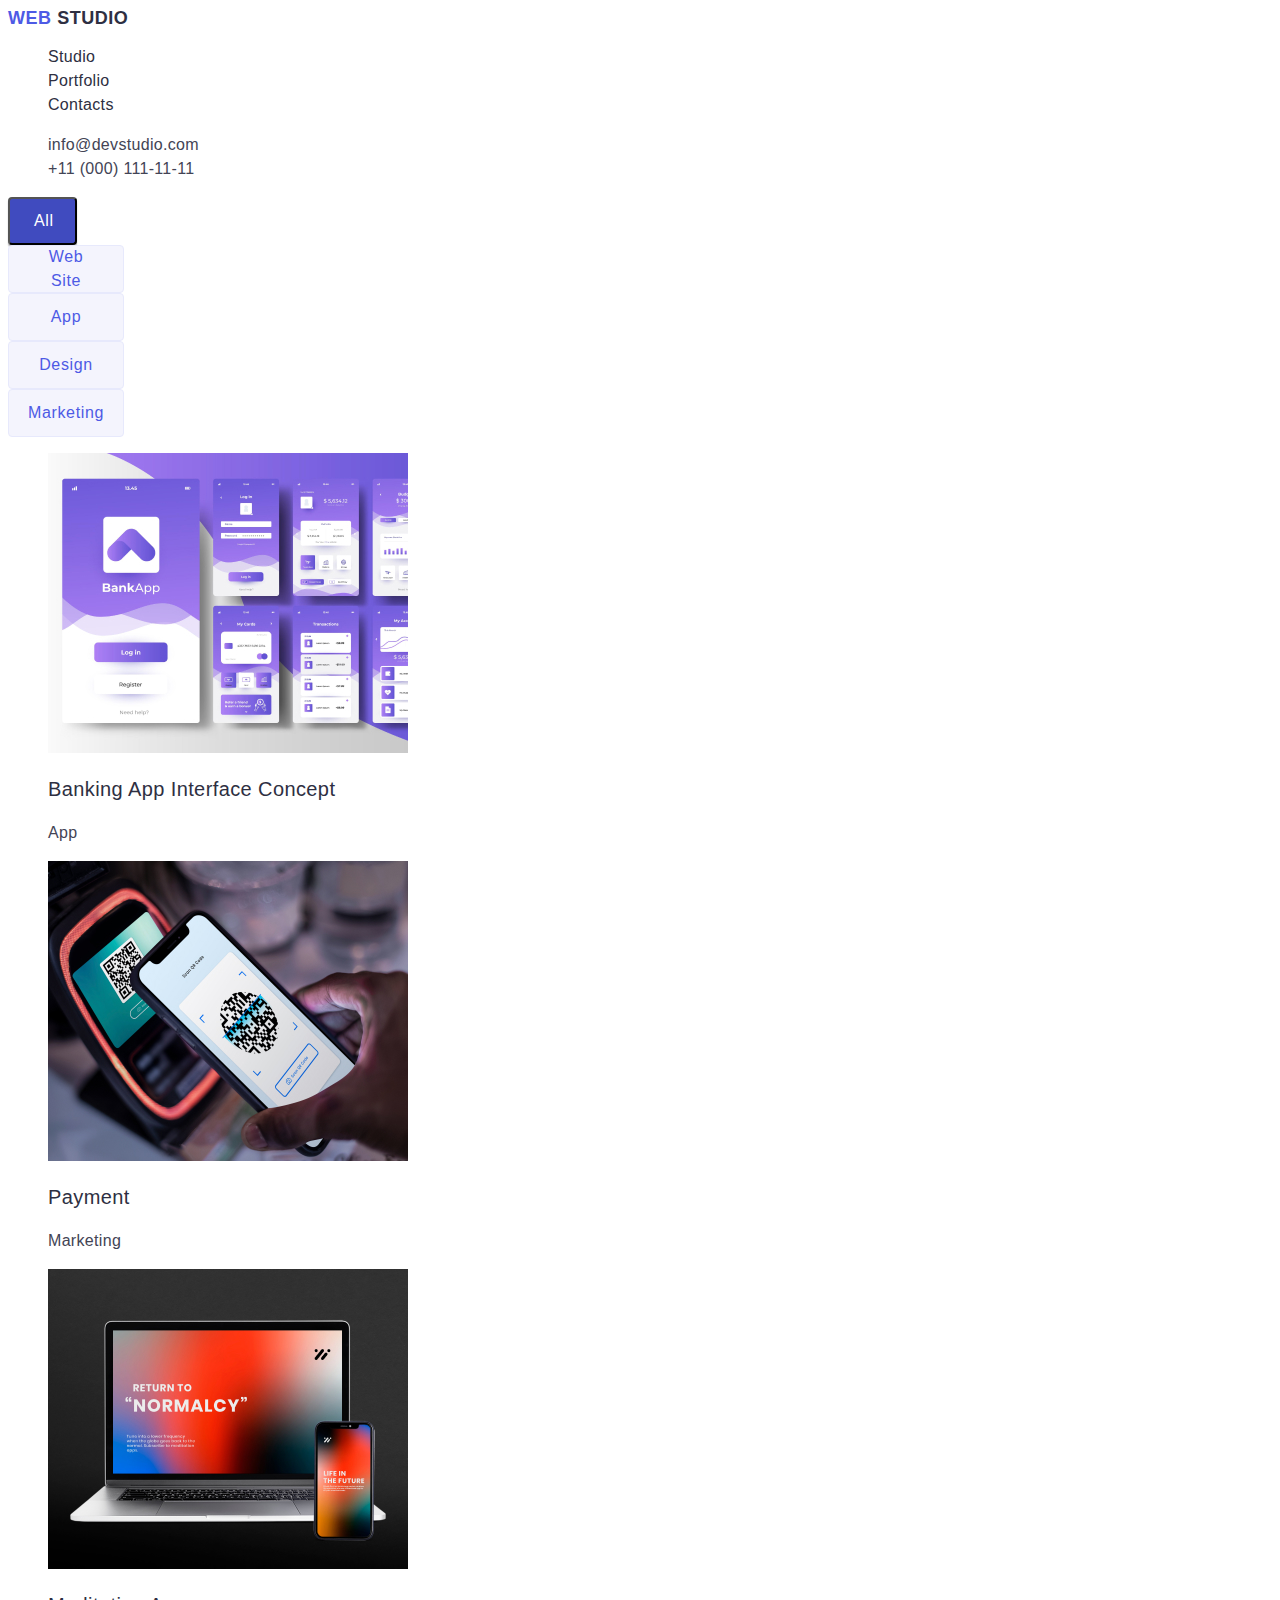
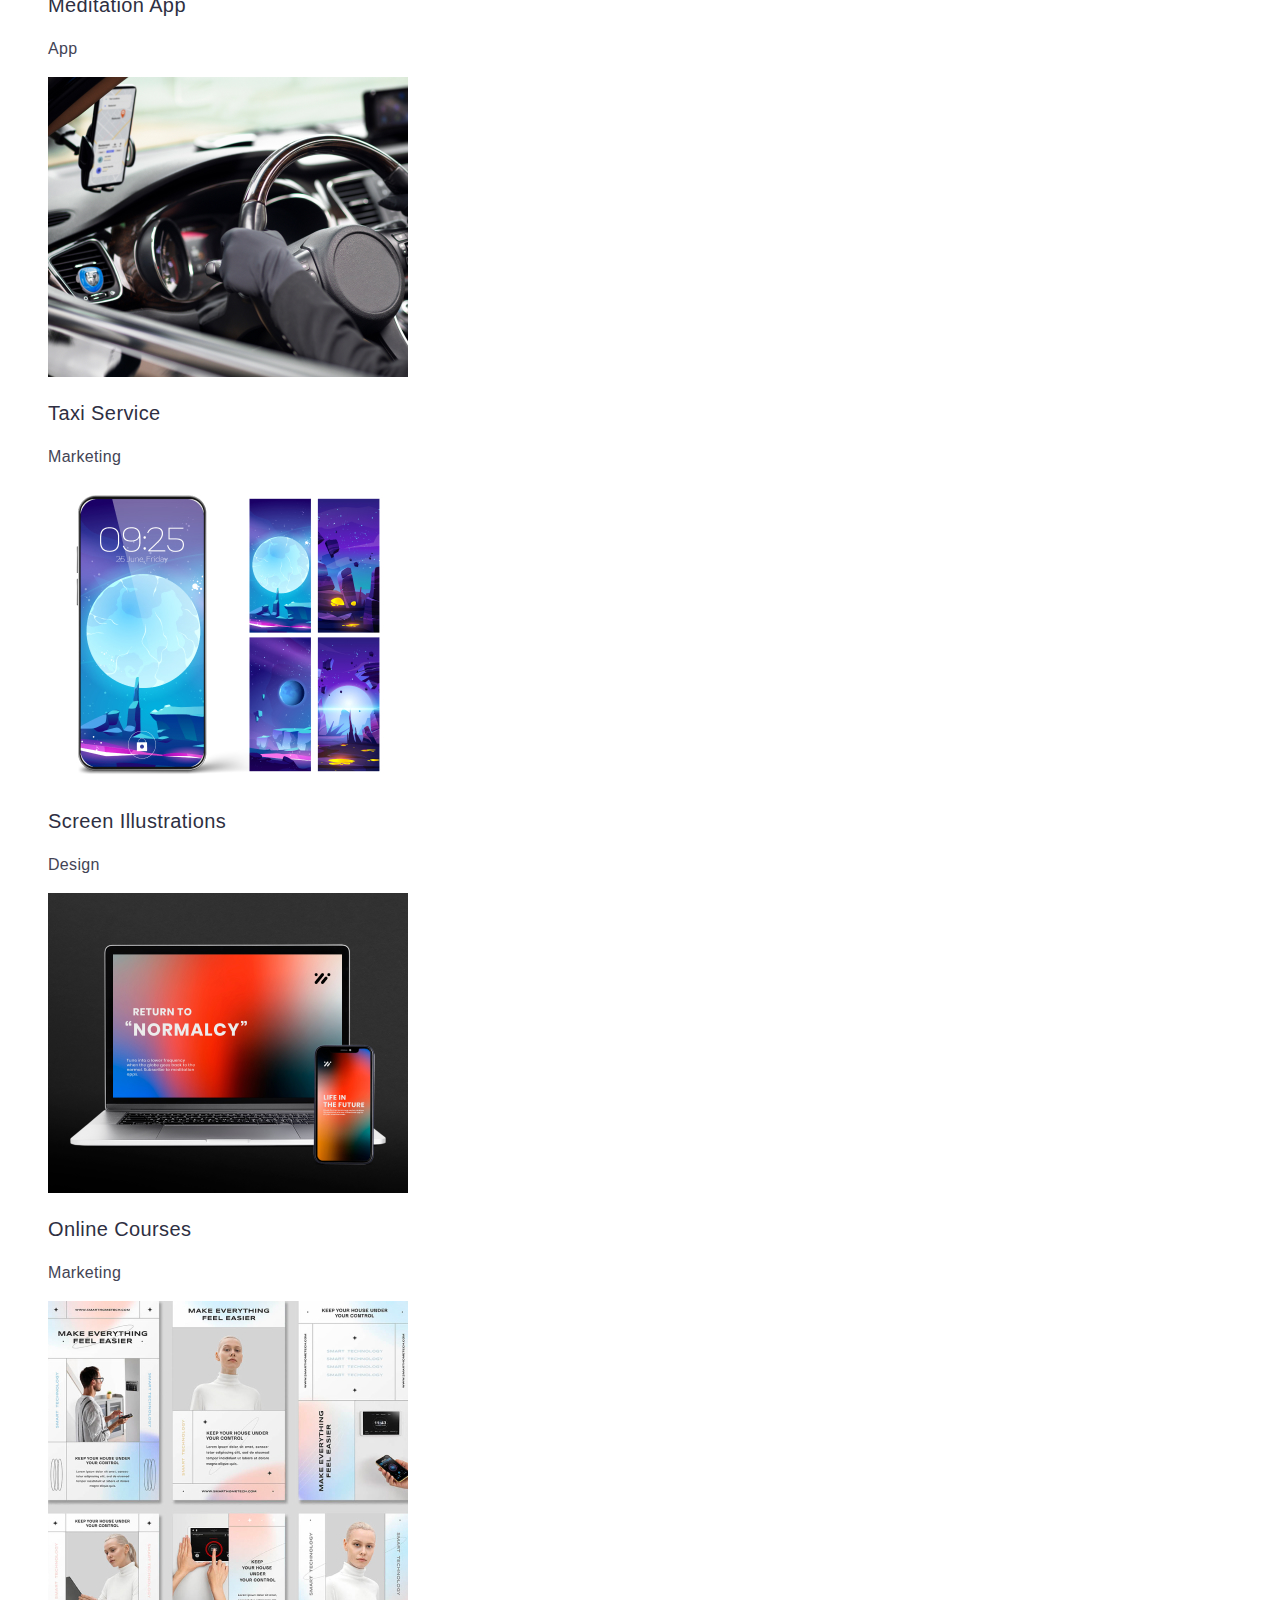
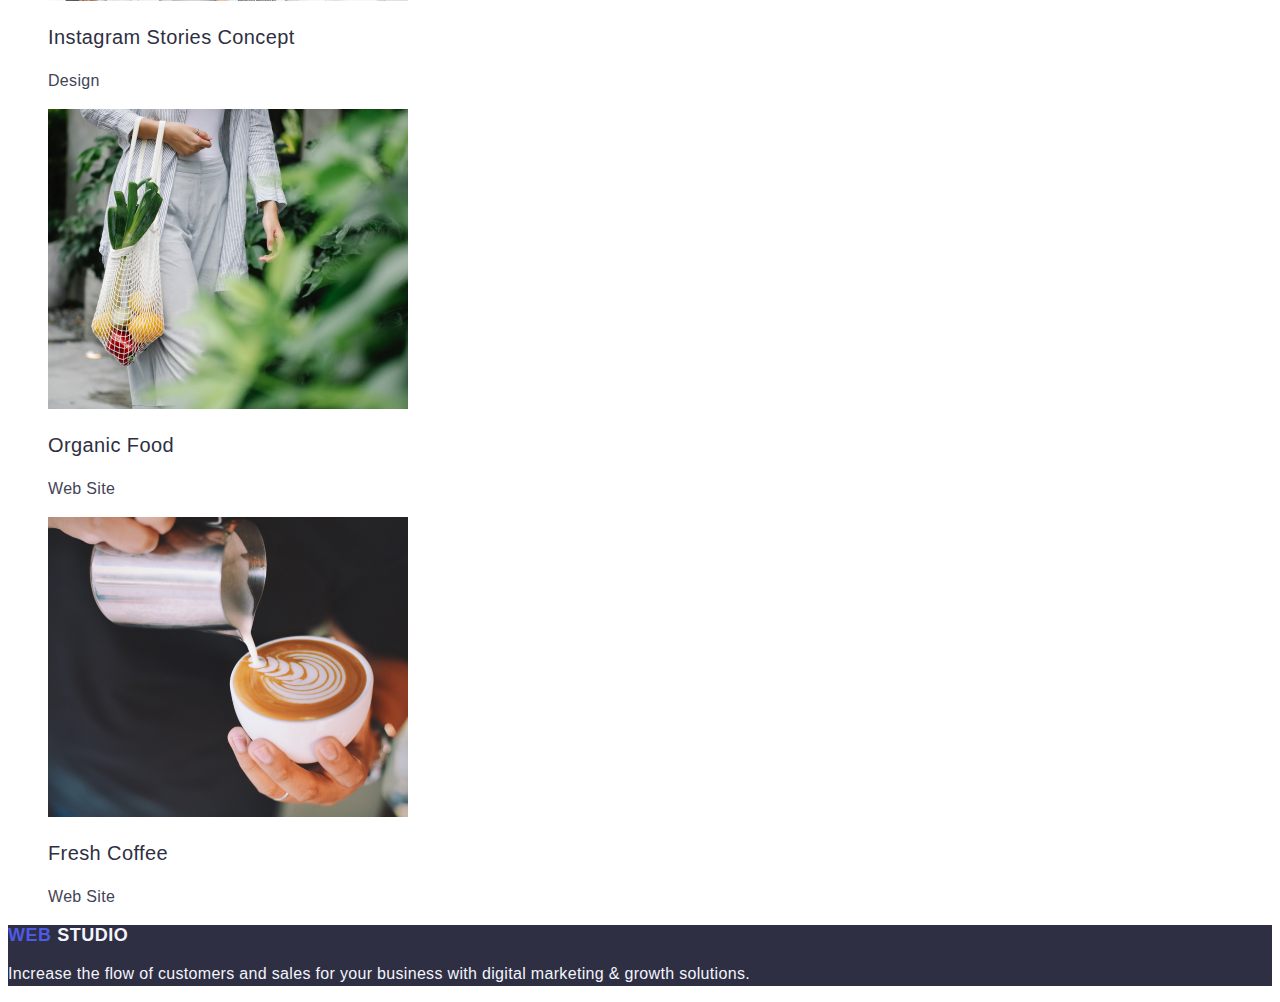
==== portfolio.html @ a7822a73 "done" ====
<!DOCTYPE html>
<html lang="en">
<head>
    <meta charset="UTF-8">
    <meta http-equiv="X-UA-Compatible" content="IE=edge">
    <meta name="viewport" content="width=device-width, initial-scale=1.0">
    <meta name="description" content="Effective Solutions for Your Business">
    <title>WebStudio</title>
    <link rel="stylesheet" href="./css/styles.css">

</head>
<body>
    <!-- Header section -->
    <header>
        <header class="header">
            <nav class="header-nav">
                <a class="header-logo" href="./index.html">
                    <span class="web">Web</span>
                    <span class="studio-dark">Studio</span>
                </a>
        
                <ul class="header-list">
                    <li class="header-item">
                        <a class="header-link" href="./index.html">Studio</a>
                    </li>
                    <li class="header-item">
                        <a class="header-link" href="">Portfolio</a>
                    </li>
                    <li class="header-item">
                        <a class="header-link" href="">Contacts</a>
                    </li>
                </ul>
            </nav>
        
            <address class="address">
                <ul class="address-list">
                    <li class="address-item">
                        <a class="address-link" href="mailto:info@devstudio.com">info@devstudio.com</a>
                    </li>
                    <li class="address-item">
                        <a class="address-link" href="tel:+110001111111">+11 (000) 111-11-11</a>
                    </li>
                </ul>
            </address>
    </header>
    <!-- Main block -->
    <main>
        <!-- Filters --> 
        <section>
        <button class="filters-btn-all" type="button">All</button>
        <button class="filters-btn" type="button">Web Site</button>
        <button class="filters-btn" type="button">App</button>
        <button class="filters-btn" type="button">Design</button>
        <button class="filters-btn" type="button">Marketing</button>
        </section>
        <!-- Row 1 -->
        <section>
            <ul>
                <li>
                <img src="./images/page2/Row1/img1.jpg" alt="Banking App" width="360" height="300">
                <h3 class="subtitle">Banking App Interface Concept</h3>
                <p class="text">App</p>
                </li>
                <li>
                    <img src="./images/page2/Row1/img2.jpg" alt="Cashless Payment" width="360" height="300">
                    <h3 class="subtitle">Payment</h3>
                    <p class="text">Marketing</p>
                </li>
                <li>
                    <img src="./images/page2/Row1/img3.jpg" alt="Meditation App" width="360" height="300">
                    <h3 class="subtitle">Meditation App</h3>
                    <p class="text">App</p>
                </li>
            
            </ul>
        </section>
        <!-- Row 2 -->
        <section>
            <ul>
                <li>
                    <img src="./images/page2/Row2/img1.jpg" alt="Taxi Service" width="360" height="300">
                    <h3 class="subtitle">Taxi Service</h3>
                    <p class="text">Marketing</p>
                </li>
                <li>
                    <img src="./images/page2/Row2/img2.jpg" alt="Screen Illustrations" width="360" height="300">
                    <h3 class="subtitle">Screen Illustrations</h3>
                    <p class="text">Design</p>
                </li>
                <li>
                    <img src="./images/page2/Row1/img3.jpg" alt="Online Courses" width="360" height="300">
                    <h3 class="subtitle">Online Courses</h3>
                    <p class="text">Marketing</p>
                </li>
            
            </ul>

        </section>
        <!-- Row 3 -->
        <section>
            <ul>
                <li>
                    <img src="./images/page2/Row3/img1.jpg" alt="Instagram Stories Concept" width="360" height="300">
                    <h3 class="subtitle">Instagram Stories Concept</h3>
                    <p class="text">Design</p>
                </li>
                <li>
                    <img src="./images/page2/Row3/img2.jpg" alt="Screen Illustrations" width="360" height="300">
                    <h3 class="subtitle">Organic Food</h3>
                    <p class="text">Web Site</p>
                </li>
                <li>
                    <img src="./images/page2/Row3/img3.jpg" alt="Fresh Coffee" width="360" height="300">
                    <h3 class="subtitle">Fresh Coffee</h3>
                    <p class="text">Web Site</p>
                </li>
            
            </ul>


        </section>
    </main>
    <!-- Footer section -->
    <footer class="footer">
        <a class="footer-logo"  href="./index.html">
            <span class="web">Web</span>
            <span class="studio-light">Studio</span>
        </a>
        <p class="footer-text">
            Increase the flow of customers and sales for your business with digital marketing & growth solutions.
    
        </p>
    </footer>
</body>
</html>
---- css/styles.css ----
/* Common styles */
body {
    font-family: Montserrat, sans-serif;
}
.text {
    font-weight: 400;
    font-size: 16px;
    line-height: 1.5;
    letter-spacing: 0.02em;
    color: #434455;
}
.title {
 
}
.subtitle {
    font-weight: 500;
    font-size: 20px;
    line-height: 1.2;
    letter-spacing: 0.02em;
    color: #2E2F42;
}

/* Reset */
ul,
ol {
    list-style: none;
}

a {
    text-decoration: none;
    color: currentColor;
}

button {
    font-family: inherit;
    cursor: pointer;
}

/* Header styles */
.header {
 background-color: #FFFFFF;;
}
.header-nav {

}
.header-logo {
    font-weight: 800;
    font-size: 18px;
    line-height: 1.17;
    letter-spacing: 0.03em;
    text-transform: uppercase;
    color: #4D5AE5;
}
.footer-logo {
        font-weight: 800;
        font-size: 18px;
        line-height: 1.17;
        letter-spacing: 0.03em;
        text-transform: uppercase;
        color: #4D5AE5;
}
.web {
color: #4D5AE5;
}
.studio-dark {
    color: #2E2F42;
}
.studio-light {
        color: #F4F4FD;
}

.header-list {

}
.header-item {
    font-weight: 500;
    font-size: 16px;
    line-height: 1.5;
    letter-spacing: 0.02em;
    color: #2E2F42; 
}
.header-link{
   
}
.address {

}
.address-list {

}
.address-item {
    font-weight: 400;
    font-style: normal;
    font-size: 16px;
    line-height: 1.5;
    letter-spacing: 0.02em;
    color: #434455;
}
.address-link {
    
}

/* Hero styles*/
.hero {
background-color: #2E2F42;
}
.hero-title {
    font-weight: 700;
    font-size: 56px;
    line-height: 1.07;
    text-align: center;
    letter-spacing: 0.02em;
    color: #FFFFFF;
}
.hero-btm {
    font-weight: 500;
    font-size: 16px;
    line-height: 1.5;
    align-items: center;
    letter-spacing: 0.04em;
    color: #FFFFFF;
    background-color: #4D5AE5;
    box-shadow: 0px 4px 4px rgba(0, 0, 0, 0.15);
    border-radius: 4px;
}

/* Section 1 */
.one {

}
.one-list {

}
.footer {
    background-color: #2E2F42;
}





.filters-btn-all {
    font-weight: 500;
        font-size: 16px;
        line-height: 1.5;
        display: flex;
        align-items: center;
        text-align: center;
        letter-spacing: 0.04em;
        color: #FFFFFF;
        background: #404BBF;
        box-shadow: 0px 3px 1px rgba(0, 0, 0, 0.1), 0px 2px 1px rgba(0, 0, 0, 0.08), 0px 2px 2px rgba(0, 0, 0, 0.12);
        border-radius: 4px;
        padding: 12px 24px;
        width: 69px;
         height: 48px;
}
.filters-btn {
font-weight: 500;
font-size: 16px;
line-height: 1.5;
display: flex;
align-items: center;
text-align: center;
letter-spacing: 0.04em;
color: #4D5AE5;
display: flex;
    flex-direction: row;
    justify-content: center;
    align-items: center;
    padding: 12px 24px;
    width: 116px;
    height: 48px;
    background: #F4F4FD;
    border: 1px solid #E7E9FC;
    border-radius: 4px;
}

.footer-text {
    font-weight: 400;
        font-size: 16px;
        line-height: 1.5;
        letter-spacing: 0.02em;
        color: #F4F4FD;
}
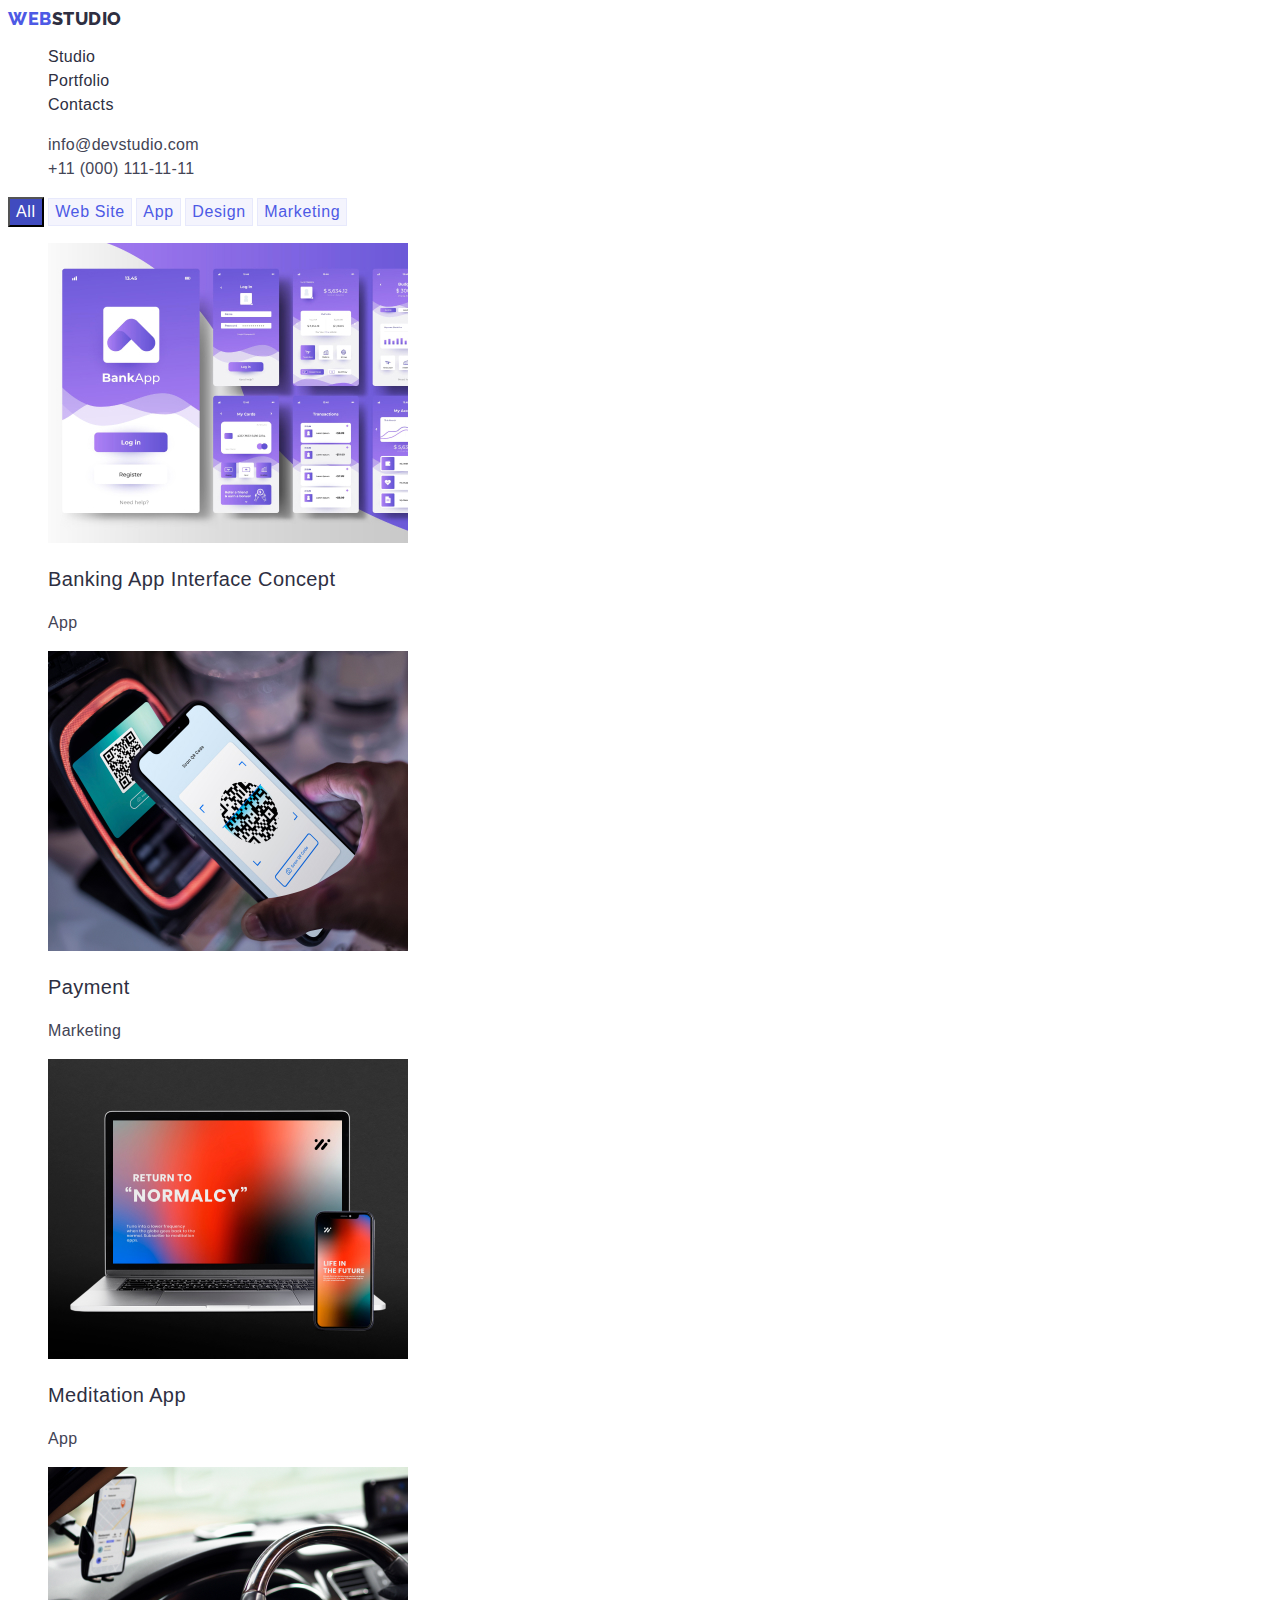
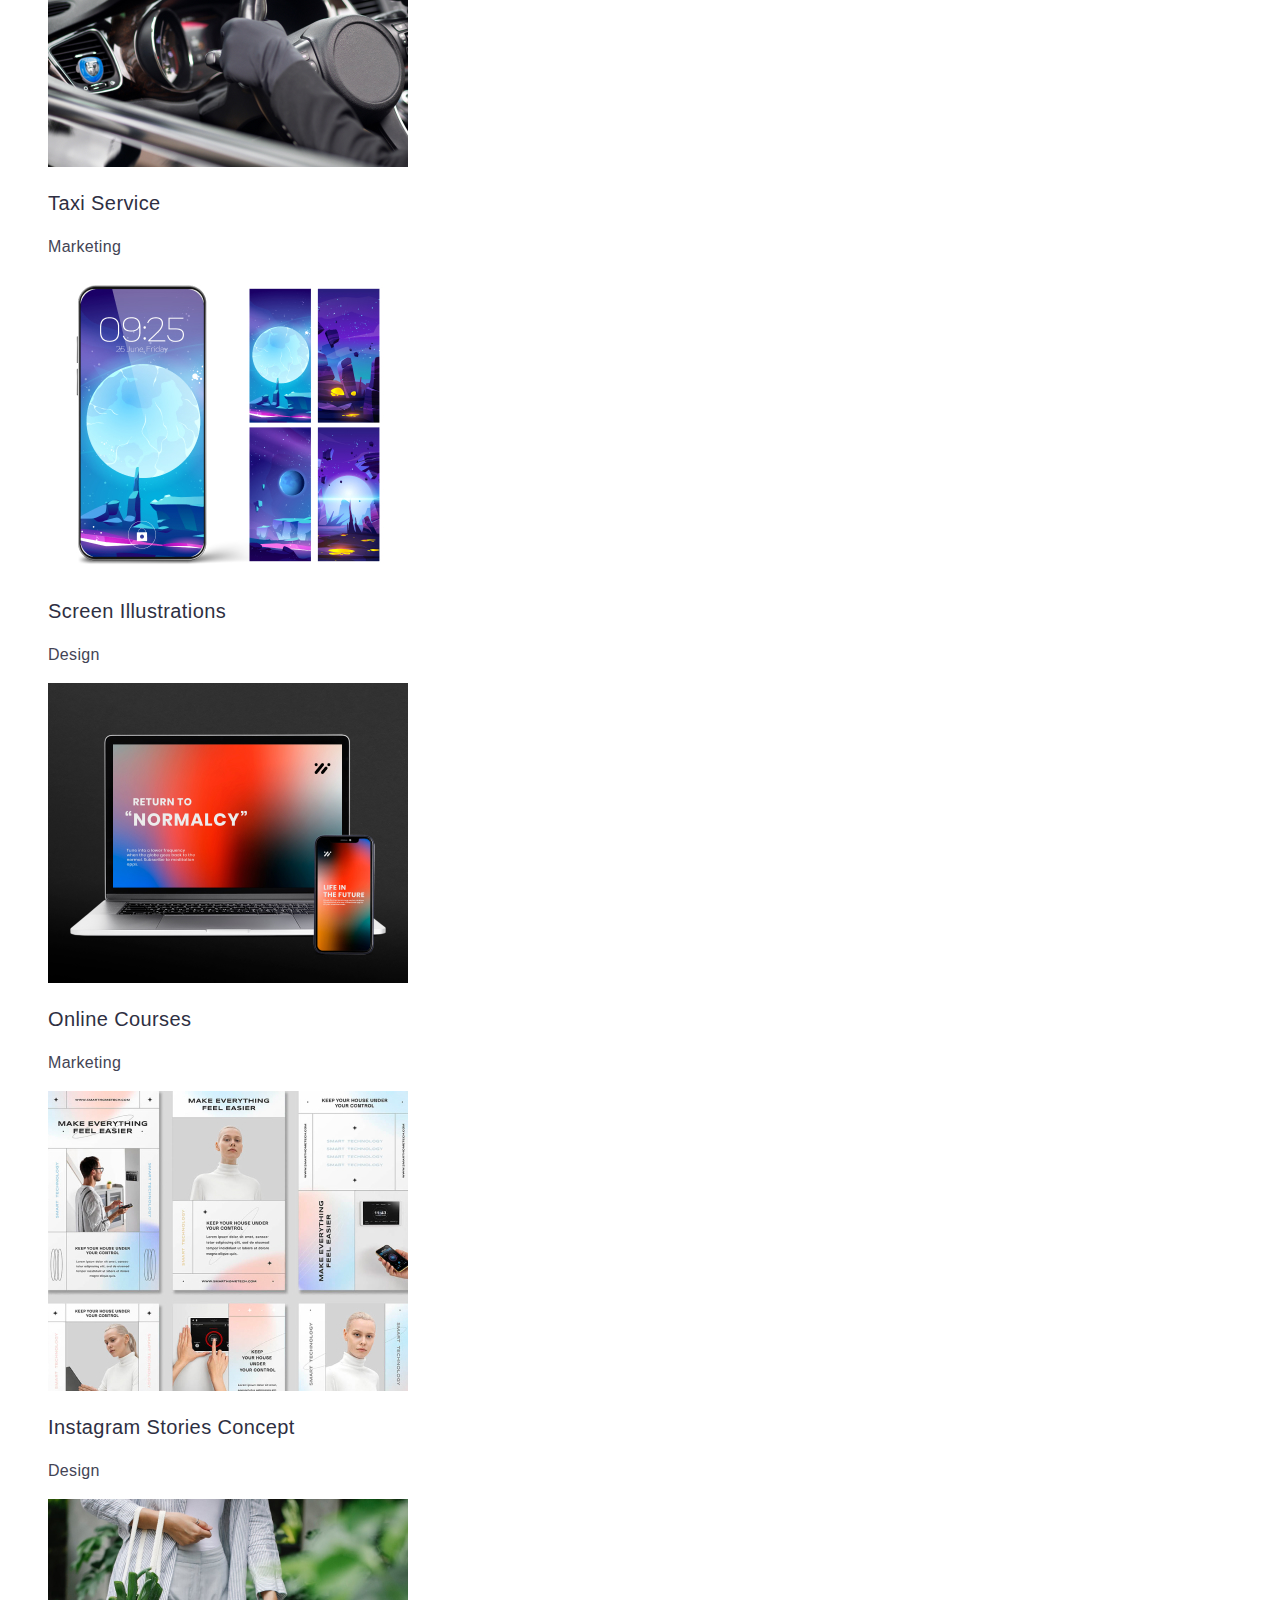
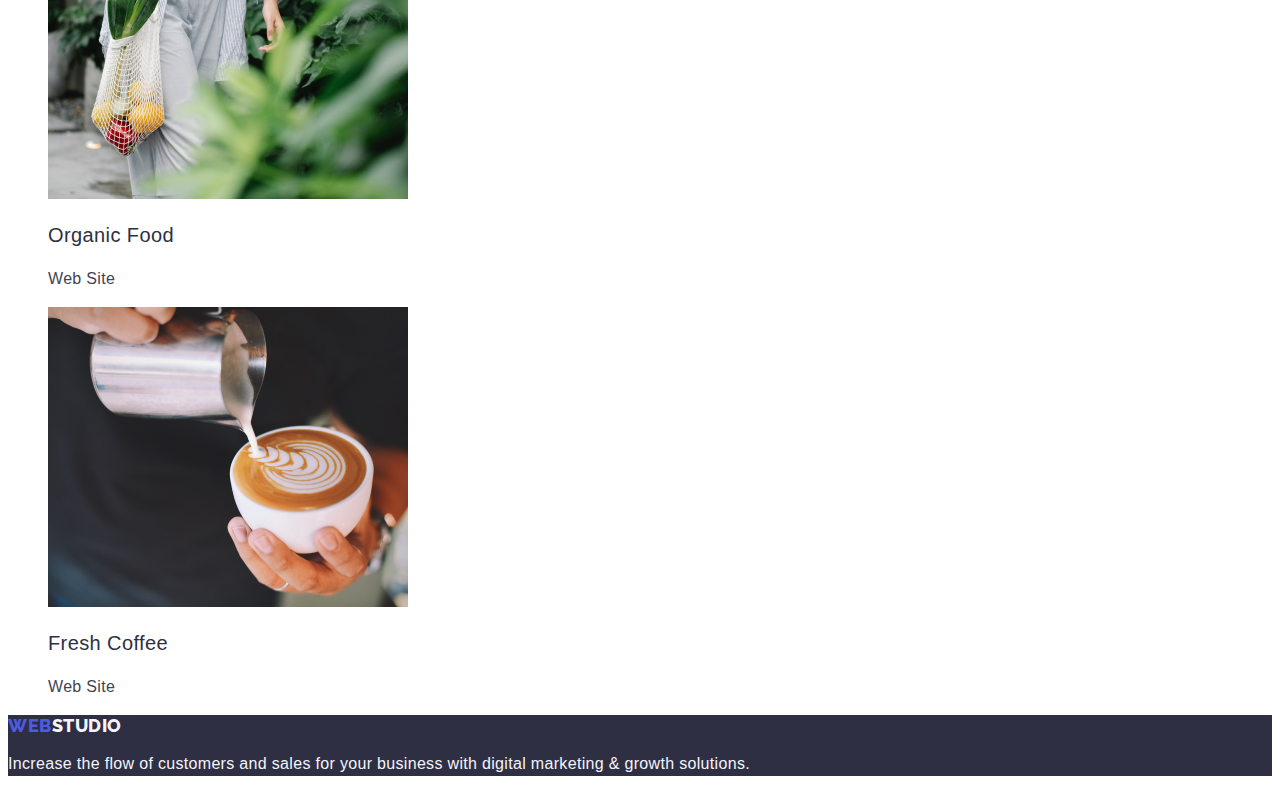
==== commit f25259fd: "index.html" ====
--- a/portfolio.html
+++ b/portfolio.html
@@ -6,6 +6,11 @@
     <meta name="viewport" content="width=device-width, initial-scale=1.0">
     <meta name="description" content="Effective Solutions for Your Business">
     <title>WebStudio</title>
+    <link rel="preconnect" href="https://fonts.googleapis.com">
+    <link rel="preconnect" href="https://fonts.gstatic.com" crossorigin>
+    <link
+        href="https://fonts.googleapis.com/css2?family=Montserrat:wght@400;700&family=Raleway:wght@800&family=Roboto:wght@400;500;700&display=swap"
+        rel="stylesheet">
     <link rel="stylesheet" href="./css/styles.css">
 
 </head>
@@ -15,8 +20,7 @@
         <header class="header">
             <nav class="header-nav">
                 <a class="header-logo" href="./index.html">
-                    <span class="web">Web</span>
-                    <span class="studio-dark">Studio</span>
+                    Web<span class="studio-dark">Studio</span>
                 </a>
         
                 <ul class="header-list">
@@ -123,12 +127,11 @@
     <!-- Footer section -->
     <footer class="footer">
         <a class="footer-logo"  href="./index.html">
-            <span class="web">Web</span>
-            <span class="studio-light">Studio</span>
+            WEB<span class="studio-light">Studio</span>
         </a>
         <p class="footer-text">
             Increase the flow of customers and sales for your business with digital marketing & growth solutions.
-    
+        
         </p>
     </footer>
 </body>
--- a/css/styles.css
+++ b/css/styles.css
@@ -1,6 +1,14 @@
+:root {
+    --logo-dark: #2E2F42;
+    --logo-light: #F4F4FD;
+}
+
 /* Common styles */
 body {
-    font-family: Montserrat, sans-serif;
+    font-family: sans-serif, Roboto;
+    color: #434455;
+    background-color: #FFFFFF;
+
 }
 .text {
     font-weight: 400;
@@ -10,7 +18,13 @@
     color: #434455;
 }
 .title {
- 
+    font-weight: 700;
+    font-size: 36px;
+    line-height: 1.11;
+    text-align: center;
+    letter-spacing: 0.02em;
+    text-transform: capitalize;
+    color: #2E2F42;
 }
 .subtitle {
     font-weight: 500;
@@ -20,17 +34,19 @@
     color: #2E2F42;
 }
 
+
 /* Reset */
+.list,
 ul,
 ol {
     list-style: none;
 }
-
+.link,
 a {
     text-decoration: none;
     color: currentColor;
 }
-
+.btn,
 button {
     font-family: inherit;
     cursor: pointer;
@@ -50,6 +66,7 @@
     letter-spacing: 0.03em;
     text-transform: uppercase;
     color: #4D5AE5;
+    font-family: Raleway, sans-serif;
 }
 .footer-logo {
         font-weight: 800;
@@ -58,32 +75,39 @@
         letter-spacing: 0.03em;
         text-transform: uppercase;
         color: #4D5AE5;
+        font-family: Raleway, sans-serif;
 }
 .web {
 color: #4D5AE5;
 }
 .studio-dark {
-    color: #2E2F42;
+    color: var(--logo-dark);
 }
 .studio-light {
-        color: #F4F4FD;
+        color: var(--logo-light);
 }
 
 .header-list {
 
 }
 .header-item {
-    font-weight: 500;
-    font-size: 16px;
-    line-height: 1.5;
-    letter-spacing: 0.02em;
-    color: #2E2F42; 
+    
 }
 .header-link{
-   
-}
+    font-weight: 500;
+    font-size: 16px;
+    line-height: 1.5;
+    letter-spacing: 0.02em;
+    color: var(--logo-dark);
+}
+.header-link:hover,
+.header-link:focus
+{
+    color: #404bbf;
+}
+
 .address {
-
+font-style: normal;
 }
 .address-list {
 
@@ -96,8 +120,9 @@
     letter-spacing: 0.02em;
     color: #434455;
 }
-.address-link {
-    
+.address-link:hover,
+.address-link:focus {
+    color: #404bbf;
 }
 
 /* Hero styles*/
@@ -116,12 +141,13 @@
     font-weight: 500;
     font-size: 16px;
     line-height: 1.5;
-    align-items: center;
     letter-spacing: 0.04em;
     color: #FFFFFF;
     background-color: #4D5AE5;
-    box-shadow: 0px 4px 4px rgba(0, 0, 0, 0.15);
-    border-radius: 4px;
+}
+.hero-btm:hover,
+.hero-btm:focus {
+background-color: #404BBF;
 }
 
 /* Section 1 */
@@ -134,7 +160,13 @@
 .footer {
     background-color: #2E2F42;
 }
-
+.two {
+    background-color: #F4F4FD;
+}
+
+.two-list {
+    background-color: #FFFFFF;
+}
 
 
 
@@ -143,37 +175,22 @@
     font-weight: 500;
         font-size: 16px;
         line-height: 1.5;
-        display: flex;
-        align-items: center;
         text-align: center;
         letter-spacing: 0.04em;
         color: #FFFFFF;
         background: #404BBF;
-        box-shadow: 0px 3px 1px rgba(0, 0, 0, 0.1), 0px 2px 1px rgba(0, 0, 0, 0.08), 0px 2px 2px rgba(0, 0, 0, 0.12);
-        border-radius: 4px;
-        padding: 12px 24px;
-        width: 69px;
-         height: 48px;
+        
 }
 .filters-btn {
 font-weight: 500;
 font-size: 16px;
 line-height: 1.5;
-display: flex;
-align-items: center;
 text-align: center;
 letter-spacing: 0.04em;
 color: #4D5AE5;
-display: flex;
-    flex-direction: row;
     justify-content: center;
-    align-items: center;
-    padding: 12px 24px;
-    width: 116px;
-    height: 48px;
     background: #F4F4FD;
     border: 1px solid #E7E9FC;
-    border-radius: 4px;
 }
 
 .footer-text {
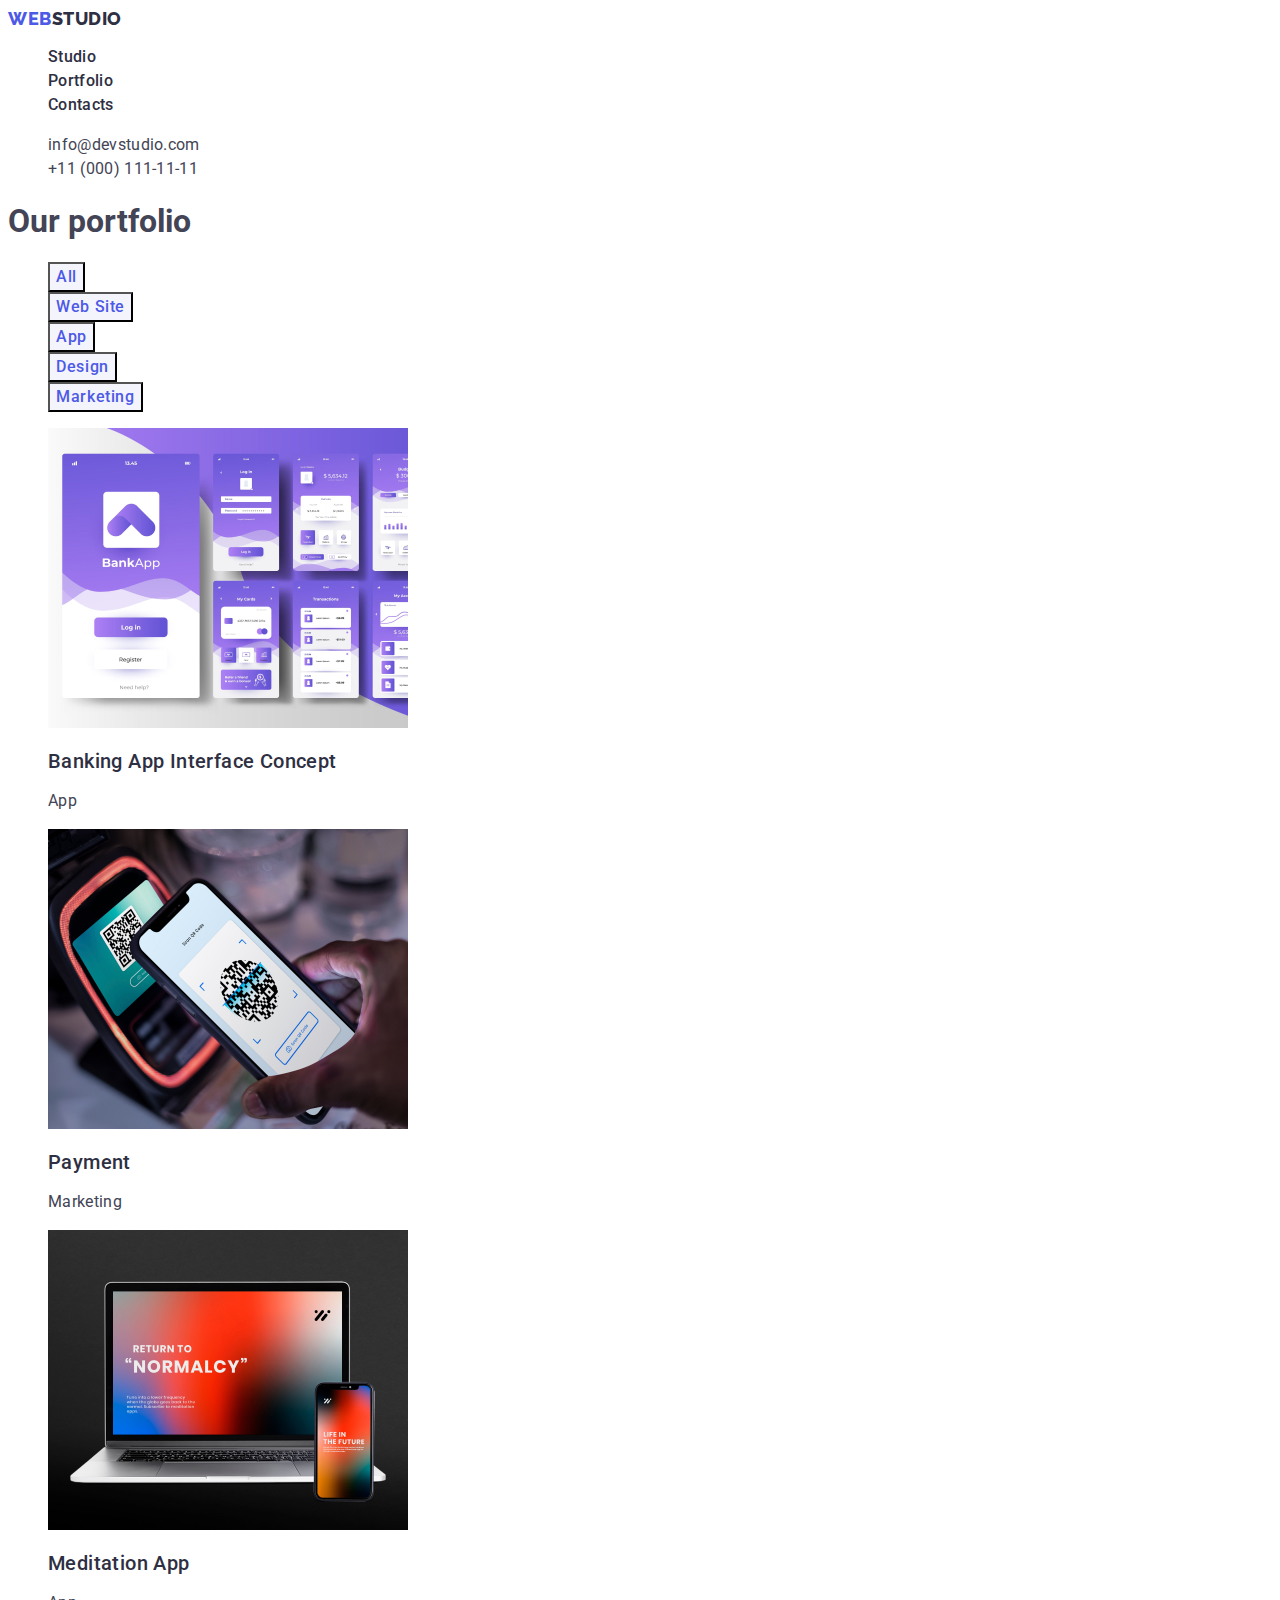
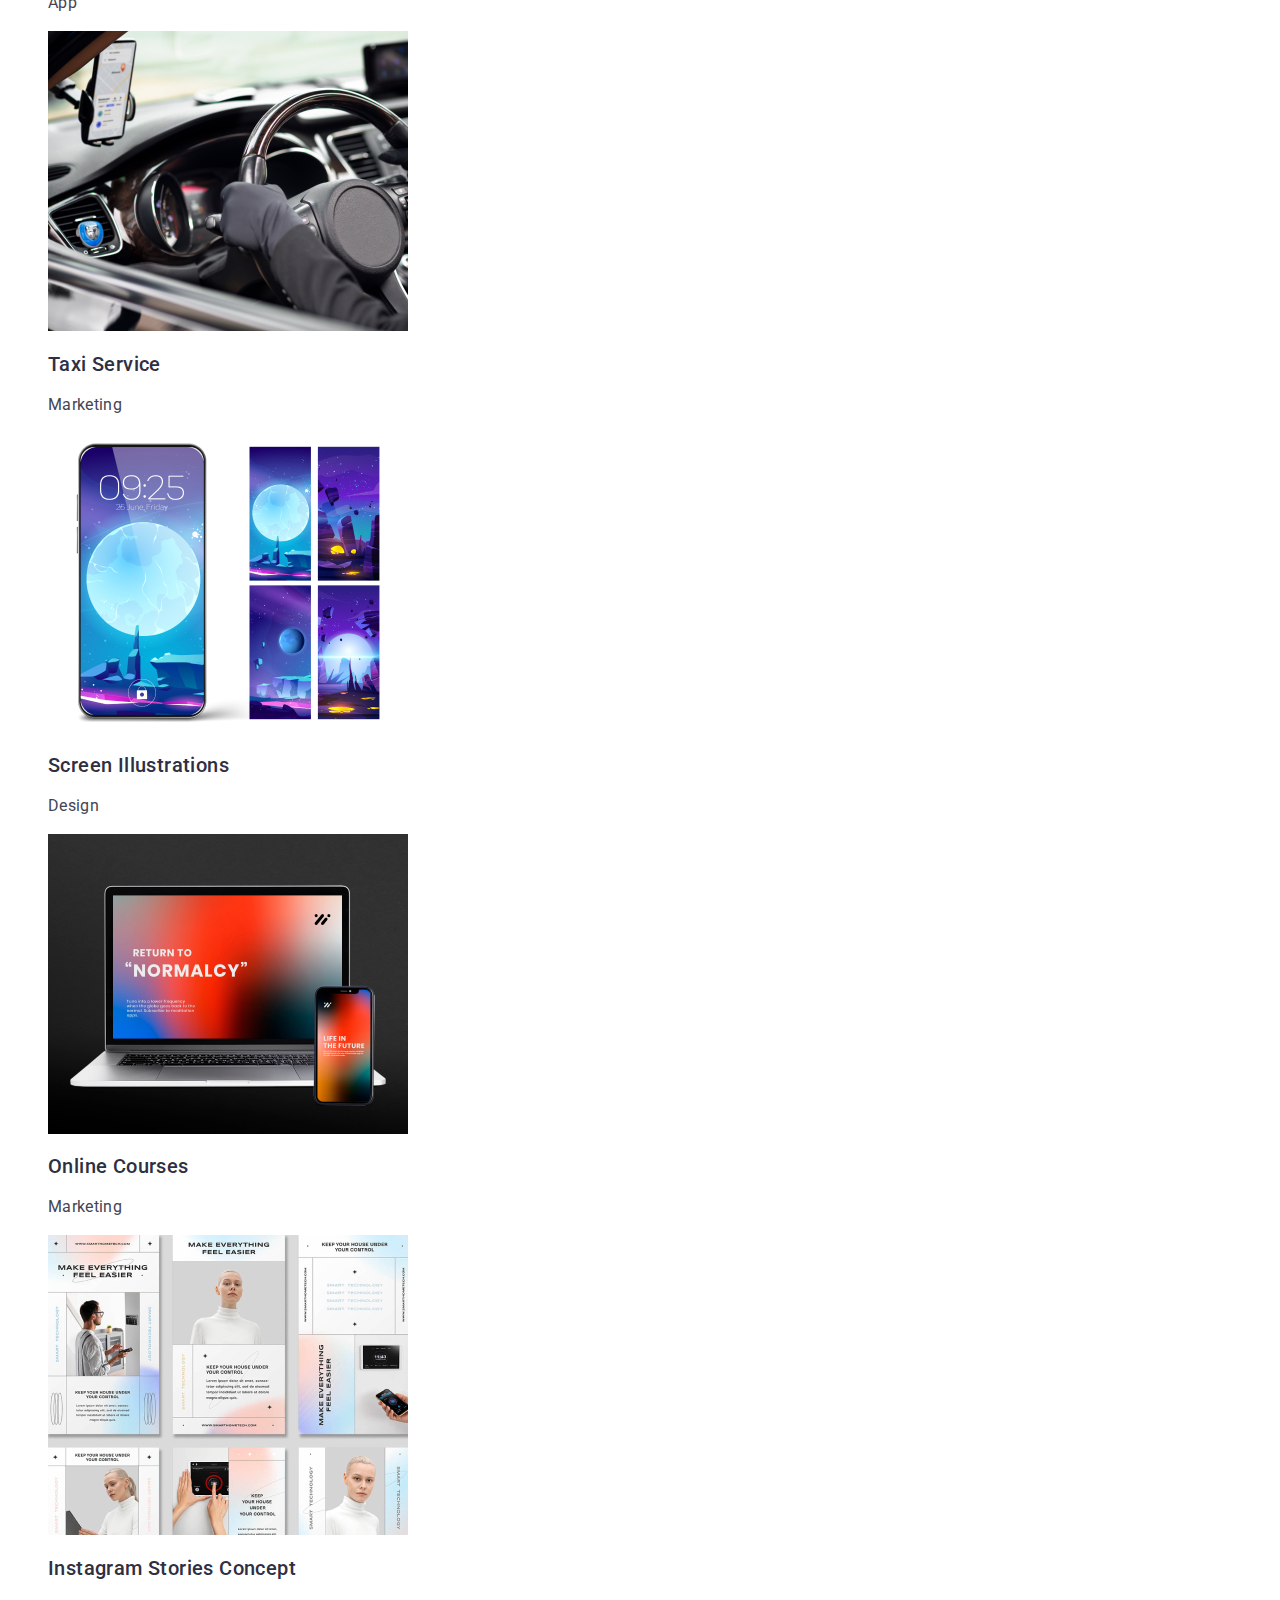
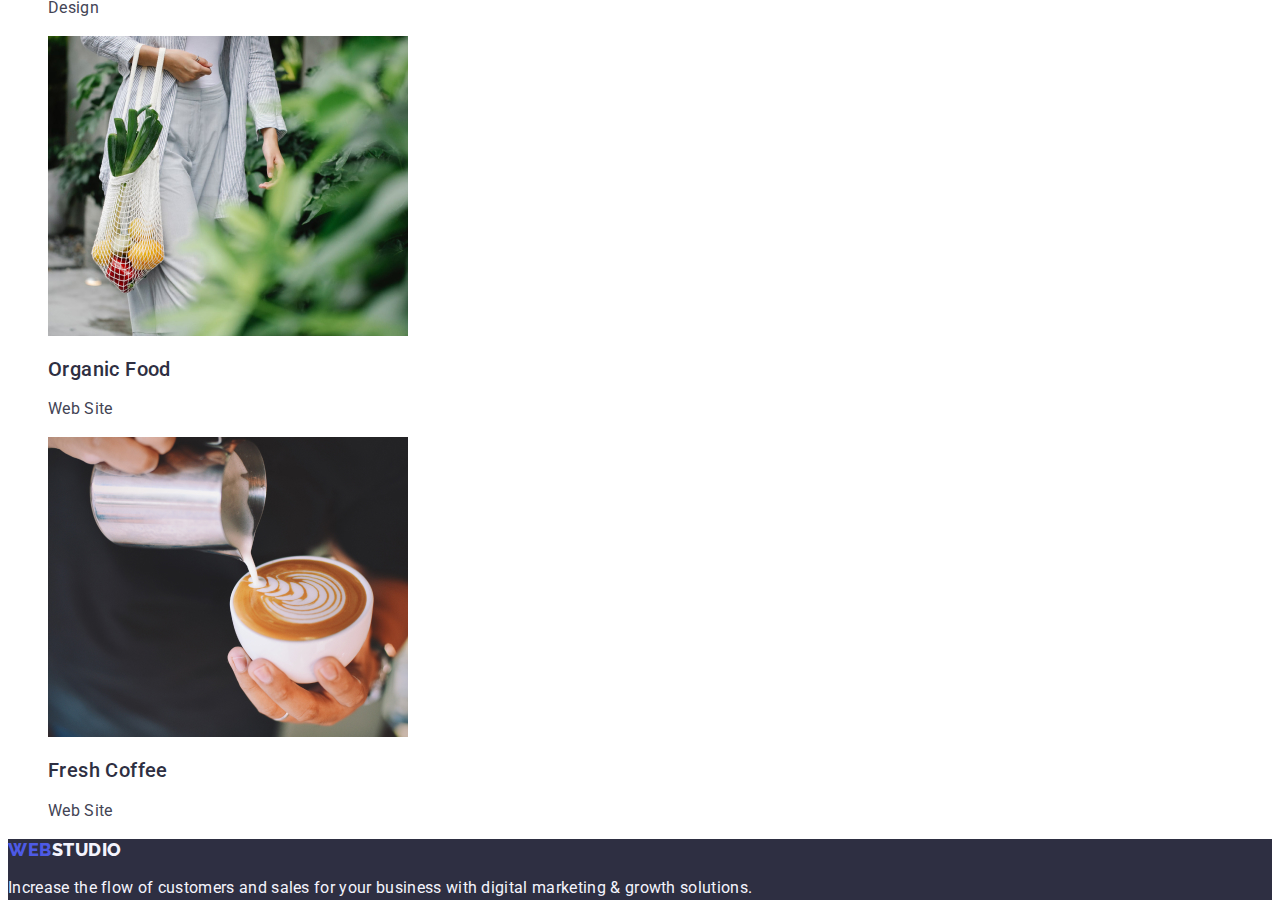
==== commit 852431e6: "portfolio.html" ====
--- a/portfolio.html
+++ b/portfolio.html
@@ -19,16 +19,16 @@
     <header>
         <header class="header">
             <nav class="header-nav">
-                <a class="header-logo" href="./index.html">
+                <a class="header-logo link" href="./index.html">
                     Web<span class="studio-dark">Studio</span>
                 </a>
         
-                <ul class="header-list">
-                    <li class="header-item">
+                <ul class="header-list list">
+                    <li class="header-item link">
                         <a class="header-link" href="./index.html">Studio</a>
                     </li>
                     <li class="header-item">
-                        <a class="header-link" href="">Portfolio</a>
+                        <a class="header-link" href="./portfolio.html">Portfolio</a>
                     </li>
                     <li class="header-item">
                         <a class="header-link" href="">Contacts</a>
@@ -37,8 +37,8 @@
             </nav>
         
             <address class="address">
-                <ul class="address-list">
-                    <li class="address-item">
+                <ul class="address-list list">
+                    <li class="address-item link">
                         <a class="address-link" href="mailto:info@devstudio.com">info@devstudio.com</a>
                     </li>
                     <li class="address-item">
@@ -51,72 +51,81 @@
     <main>
         <!-- Filters --> 
         <section>
-        <button class="filters-btn-all" type="button">All</button>
-        <button class="filters-btn" type="button">Web Site</button>
-        <button class="filters-btn" type="button">App</button>
-        <button class="filters-btn" type="button">Design</button>
-        <button class="filters-btn" type="button">Marketing</button>
-        </section>
+            <h1>Our portfolio</h1>
+            <ul class="list">
+                <li><button class="filters-btn" type="button">All</button></li>
+                <li><button class="filters-btn" type="button">Web Site</button></li>
+                <li><button class="filters-btn" type="button">App</button></li>
+                <li><button class="filters-btn" type="button">Design</button></li>
+                <li><button class="filters-btn" type="button">Marketing</button></li>
+            </ul>
+        
         <!-- Row 1 -->
-        <section>
-            <ul>
+        
+            <ul class="list">
                 <li>
+                    <a class="link" href="">
                 <img src="./images/page2/Row1/img1.jpg" alt="Banking App" width="360" height="300">
-                <h3 class="subtitle">Banking App Interface Concept</h3>
+                <h2 class="subtitle">Banking App Interface Concept</h2>
                 <p class="text">App</p>
+                </a>
                 </li>
                 <li>
+                    <a class="link" href="">
                     <img src="./images/page2/Row1/img2.jpg" alt="Cashless Payment" width="360" height="300">
-                    <h3 class="subtitle">Payment</h3>
+                    <h2 class="subtitle">Payment</h2>
                     <p class="text">Marketing</p>
+                    </a>
                 </li>
                 <li>
+                    <a  class="link" ref="">
                     <img src="./images/page2/Row1/img3.jpg" alt="Meditation App" width="360" height="300">
-                    <h3 class="subtitle">Meditation App</h3>
+                    <h2 class="subtitle">Meditation App</h2>
                     <p class="text">App</p>
+                    </a>
+                </li>
+                <li>
+                    <a class="link" href=""></a>
+                    <img src="./images/page2/Row2/img1.jpg" alt="Taxi Service" width="360" height="300">
+                    <h2 class="subtitle">Taxi Service</h2>
+                    <p class="text">Marketing</p>
+                    </a>
+                </li>
+                <li>
+                    <a class="link"  href="">
+                    <img src="./images/page2/Row2/img2.jpg" alt="Screen Illustrations" width="360" height="300">
+                    <h2 class="subtitle">Screen Illustrations</h2>
+                    <p class="text">Design</p>
+                    </a>
+                </li>
+                <li>
+                    <a class="link" href="">
+                    <img src="./images/page2/Row1/img3.jpg" alt="Online Courses" width="360" height="300">
+                    <h2 class="subtitle">Online Courses</h2>
+                    <p class="text">Marketing</p>
+                    </a>
                 </li>
             
-            </ul>
-        </section>
-        <!-- Row 2 -->
-        <section>
-            <ul>
                 <li>
-                    <img src="./images/page2/Row2/img1.jpg" alt="Taxi Service" width="360" height="300">
-                    <h3 class="subtitle">Taxi Service</h3>
-                    <p class="text">Marketing</p>
+                    <a class="link" href="">
+                    <img src="./images/page2/Row3/img1.jpg" alt="Instagram Stories Concept" width="360" height="300">
+                    <h2 class="subtitle">Instagram Stories Concept</h2>
+                    <p class="text">Design</p>
+                    </a>
                 </li>
                 <li>
-                    <img src="./images/page2/Row2/img2.jpg" alt="Screen Illustrations" width="360" height="300">
-                    <h3 class="subtitle">Screen Illustrations</h3>
-                    <p class="text">Design</p>
+                    <a class="link" href="">
+                    <img src="./images/page2/Row3/img2.jpg" alt="Screen Illustrations" width="360" height="300">
+                    <h2 class="subtitle">Organic Food</h2>
+                    <p class="text">Web Site</p>
+                    </a>
                 </li>
                 <li>
-                    <img src="./images/page2/Row1/img3.jpg" alt="Online Courses" width="360" height="300">
-                    <h3 class="subtitle">Online Courses</h3>
-                    <p class="text">Marketing</p>
-                </li>
-            
-            </ul>
-
-        </section>
-        <!-- Row 3 -->
-        <section>
-            <ul>
-                <li>
-                    <img src="./images/page2/Row3/img1.jpg" alt="Instagram Stories Concept" width="360" height="300">
-                    <h3 class="subtitle">Instagram Stories Concept</h3>
-                    <p class="text">Design</p>
-                </li>
-                <li>
-                    <img src="./images/page2/Row3/img2.jpg" alt="Screen Illustrations" width="360" height="300">
-                    <h3 class="subtitle">Organic Food</h3>
+                    <a class="link" href="">
+                    <img src="./images/page2/Row3/img3.jpg" alt="Fresh Coffee" width="360" height="300">
+                    <h2 class="subtitle">Fresh Coffee</h2>
                     <p class="text">Web Site</p>
-                </li>
-                <li>
-                    <img src="./images/page2/Row3/img3.jpg" alt="Fresh Coffee" width="360" height="300">
-                    <h3 class="subtitle">Fresh Coffee</h3>
-                    <p class="text">Web Site</p>
+                    </a>
                 </li>
             
             </ul>
@@ -126,7 +135,7 @@
     </main>
     <!-- Footer section -->
     <footer class="footer">
-        <a class="footer-logo"  href="./index.html">
+        <a  class="footer-logo link"  href="./index.html">
             WEB<span class="studio-light">Studio</span>
         </a>
         <p class="footer-text">
--- a/css/styles.css
+++ b/css/styles.css
@@ -1,11 +1,13 @@
 :root {
     --logo-dark: #2E2F42;
     --logo-light: #F4F4FD;
+    --btn: #4D5AE5;
+    --text: #434455;
 }
 
 /* Common styles */
 body {
-    font-family: sans-serif, Roboto;
+    font-family: "Roboto", sans-serif;
     color: #434455;
     background-color: #FFFFFF;
 
@@ -15,7 +17,7 @@
     font-size: 16px;
     line-height: 1.5;
     letter-spacing: 0.02em;
-    color: #434455;
+    color: var(--text);
 }
 .title {
     font-weight: 700;
@@ -24,7 +26,7 @@
     text-align: center;
     letter-spacing: 0.02em;
     text-transform: capitalize;
-    color: #2E2F42;
+    color: var(--logo-dark);
 }
 .subtitle {
     font-weight: 500;
@@ -66,7 +68,7 @@
     letter-spacing: 0.03em;
     text-transform: uppercase;
     color: #4D5AE5;
-    font-family: Raleway, sans-serif;
+    font-family: "Raleway", sans-serif;
 }
 .footer-logo {
         font-weight: 800;
@@ -160,39 +162,31 @@
 .footer {
     background-color: #2E2F42;
 }
-.two {
+.three {
     background-color: #F4F4FD;
 }
 
-.two-list {
+.three-list {
     background-color: #FFFFFF;
 }
 
 
-
-
-.filters-btn-all {
-    font-weight: 500;
-        font-size: 16px;
-        line-height: 1.5;
-        text-align: center;
-        letter-spacing: 0.04em;
-        color: #FFFFFF;
-        background: #404BBF;
-        
-}
 .filters-btn {
 font-weight: 500;
 font-size: 16px;
+letter-spacing: 0.04em;
+color: var(--btn);
+background-color: var(--logo-light);
 line-height: 1.5;
 text-align: center;
-letter-spacing: 0.04em;
-color: #4D5AE5;
-    justify-content: center;
-    background: #F4F4FD;
-    border: 1px solid #E7E9FC;
+cursor: pointer;
 }
 
+.filters-btn:hover,
+.filters-btn-focus {
+    color: #FFFFFF;
+    background-color: #404BBF;
+}
 .footer-text {
     font-weight: 400;
         font-size: 16px;
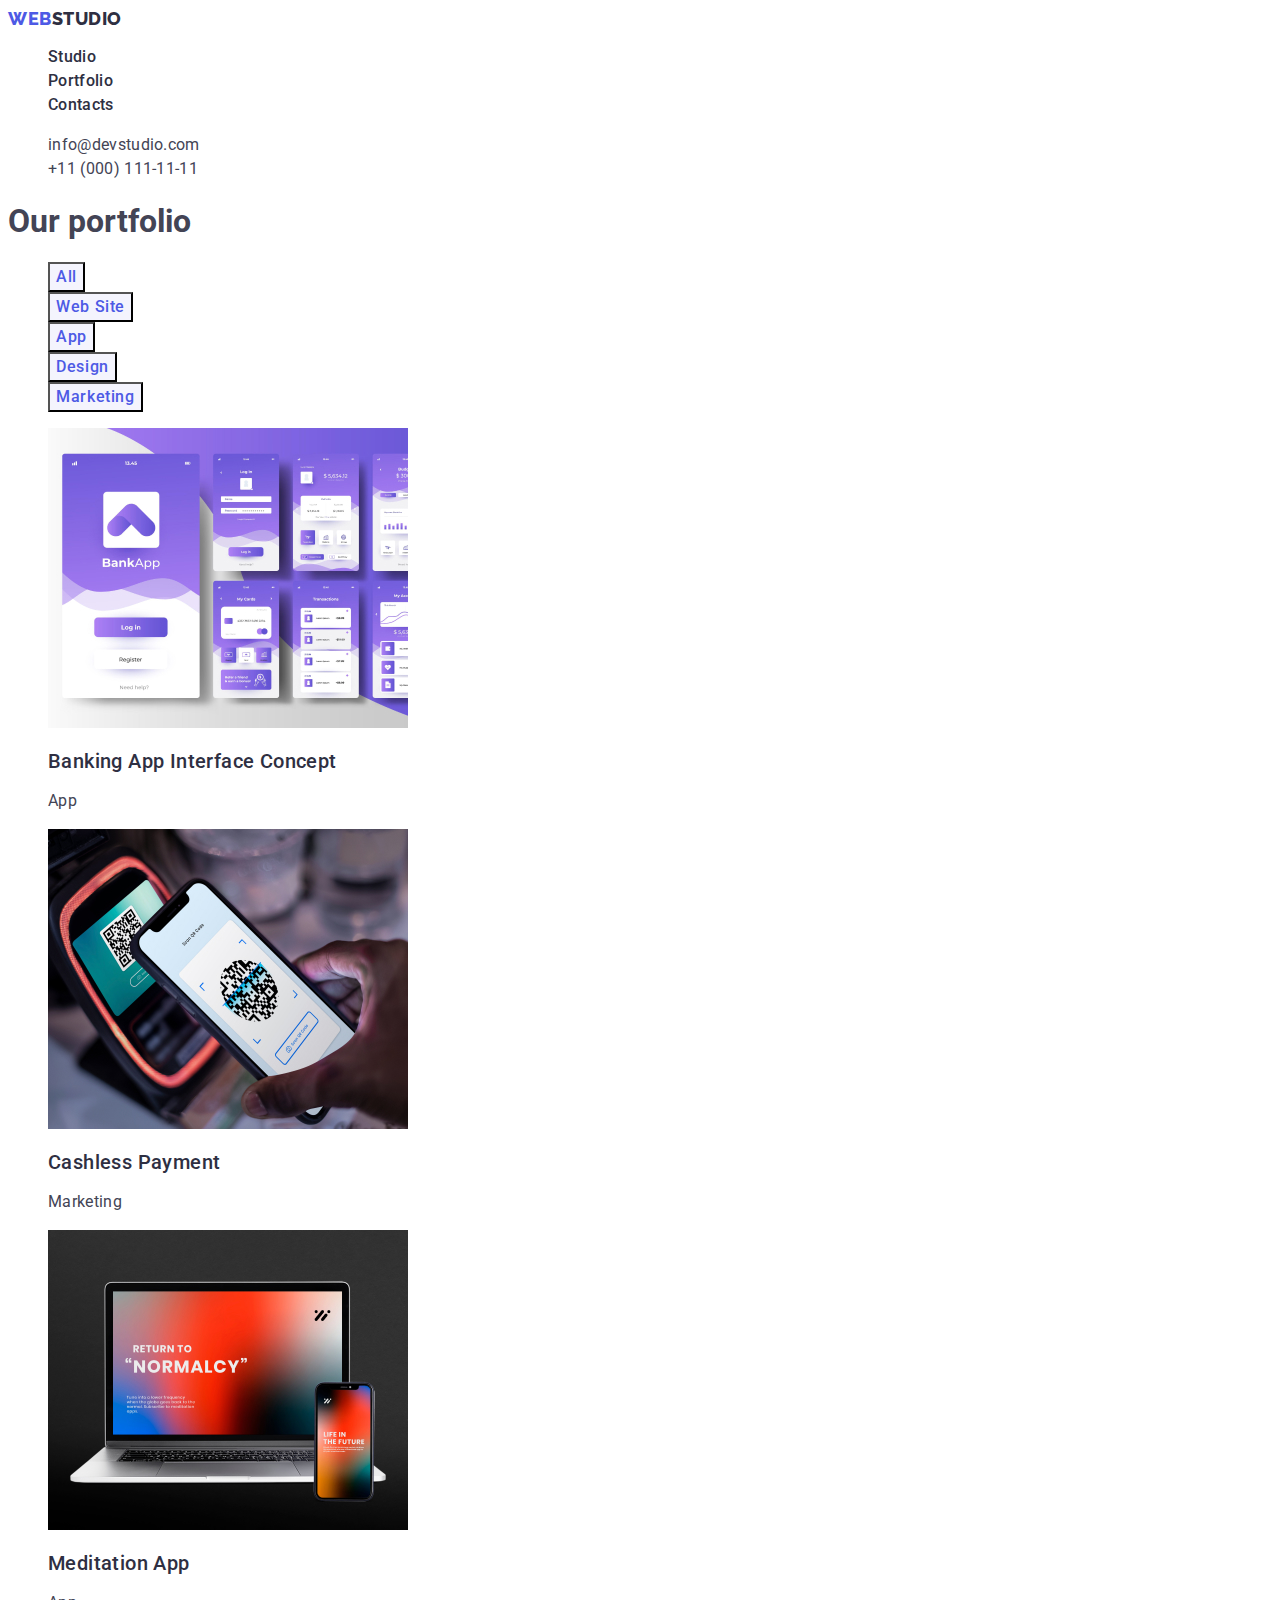
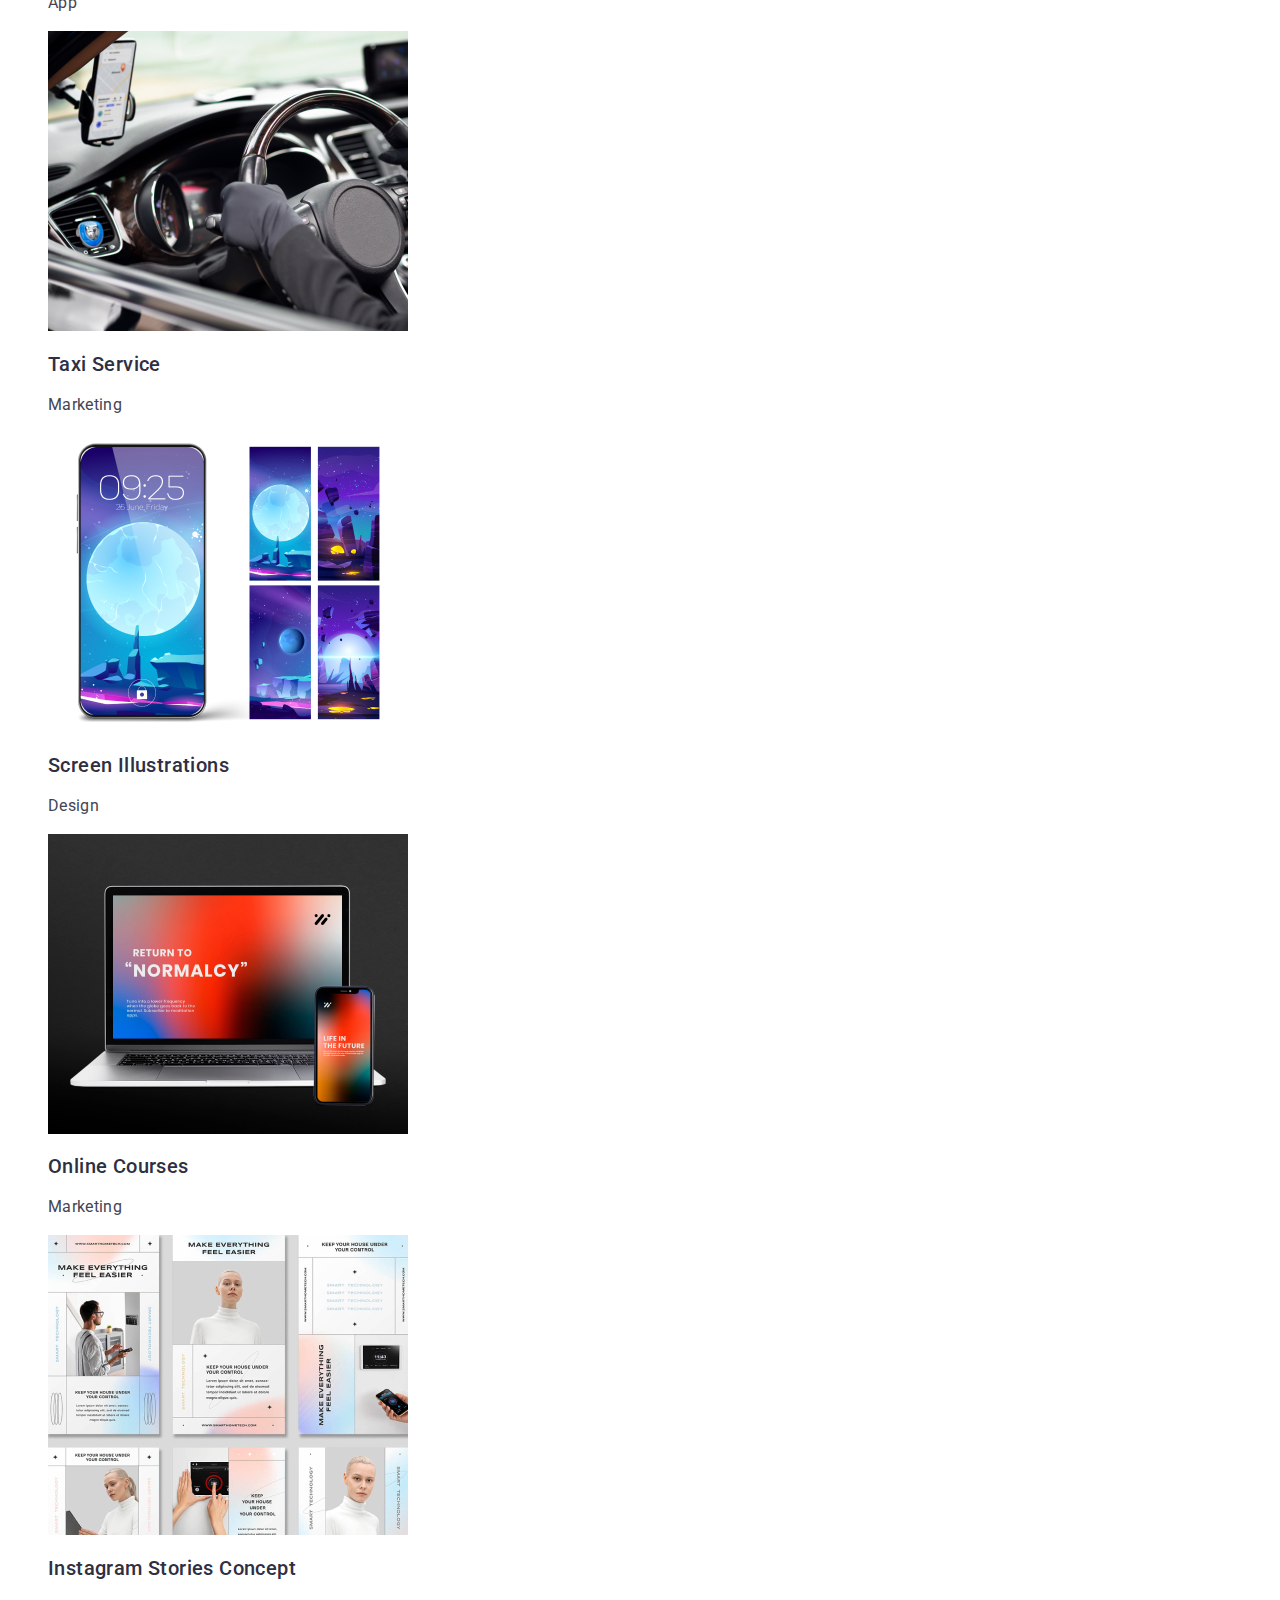
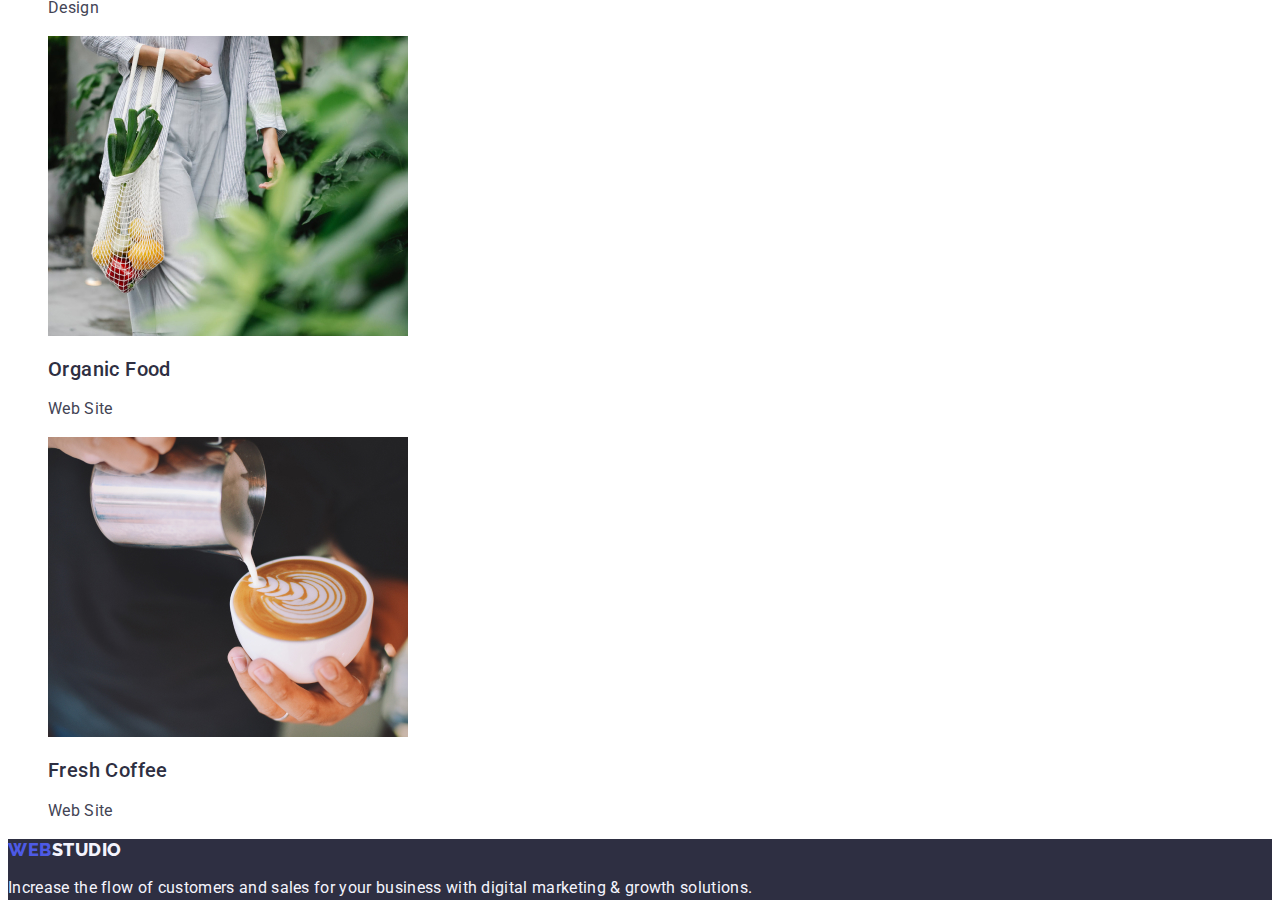
==== commit 68497787: "done" ====
--- a/portfolio.html
+++ b/portfolio.html
@@ -16,19 +16,18 @@
 </head>
 <body>
     <!-- Header section -->
-    <header>
-        <header class="header">
+    <header class="header">
             <nav class="header-nav">
                 <a class="header-logo link" href="./index.html">
                     Web<span class="studio-dark">Studio</span>
                 </a>
         
                 <ul class="header-list list">
-                    <li class="header-item link">
-                        <a class="header-link" href="./index.html">Studio</a>
+                    <li class="header-item">
+                        <a class="header-link link" href="./index.html">Studio</a>
                     </li>
                     <li class="header-item">
-                        <a class="header-link" href="./portfolio.html">Portfolio</a>
+                        <a class="header-link link" href="./portfolio.html">Portfolio</a>
                     </li>
                     <li class="header-item">
                         <a class="header-link" href="">Contacts</a>
@@ -38,8 +37,8 @@
         
             <address class="address">
                 <ul class="address-list list">
-                    <li class="address-item link">
-                        <a class="address-link" href="mailto:info@devstudio.com">info@devstudio.com</a>
+                    <li class="address-item">
+                        <a class="address-link link" href="mailto:info@devstudio.com">info@devstudio.com</a>
                     </li>
                     <li class="address-item">
                         <a class="address-link" href="tel:+110001111111">+11 (000) 111-11-11</a>
@@ -73,19 +72,19 @@
                 <li>
                     <a class="link" href="">
                     <img src="./images/page2/Row1/img2.jpg" alt="Cashless Payment" width="360" height="300">
-                    <h2 class="subtitle">Payment</h2>
+                    <h2 class="subtitle">Cashless Payment</h2>
                     <p class="text">Marketing</p>
                     </a>
                 </li>
                 <li>
-                    <a  class="link" ref="">
+                    <a  class="link" href="">
                     <img src="./images/page2/Row1/img3.jpg" alt="Meditation App" width="360" height="300">
                     <h2 class="subtitle">Meditation App</h2>
                     <p class="text">App</p>
                     </a>
                 </li>
                 <li>
-                    <a class="link" href=""></a>
+                    <a class="link" href="">
                     <img src="./images/page2/Row2/img1.jpg" alt="Taxi Service" width="360" height="300">
                     <h2 class="subtitle">Taxi Service</h2>
                     <p class="text">Marketing</p>
--- a/css/styles.css
+++ b/css/styles.css
@@ -67,7 +67,7 @@
     line-height: 1.17;
     letter-spacing: 0.03em;
     text-transform: uppercase;
-    color: #4D5AE5;
+    color: var(--btn);
     font-family: "Raleway", sans-serif;
 }
 .footer-logo {
@@ -167,6 +167,10 @@
 }
 
 .three-list {
+    background-color: #FFFFFF;
+}
+
+.three-item{
     background-color: #FFFFFF;
 }
 
@@ -183,7 +187,7 @@
 }
 
 .filters-btn:hover,
-.filters-btn-focus {
+.filters-btn:focus {
     color: #FFFFFF;
     background-color: #404BBF;
 }
